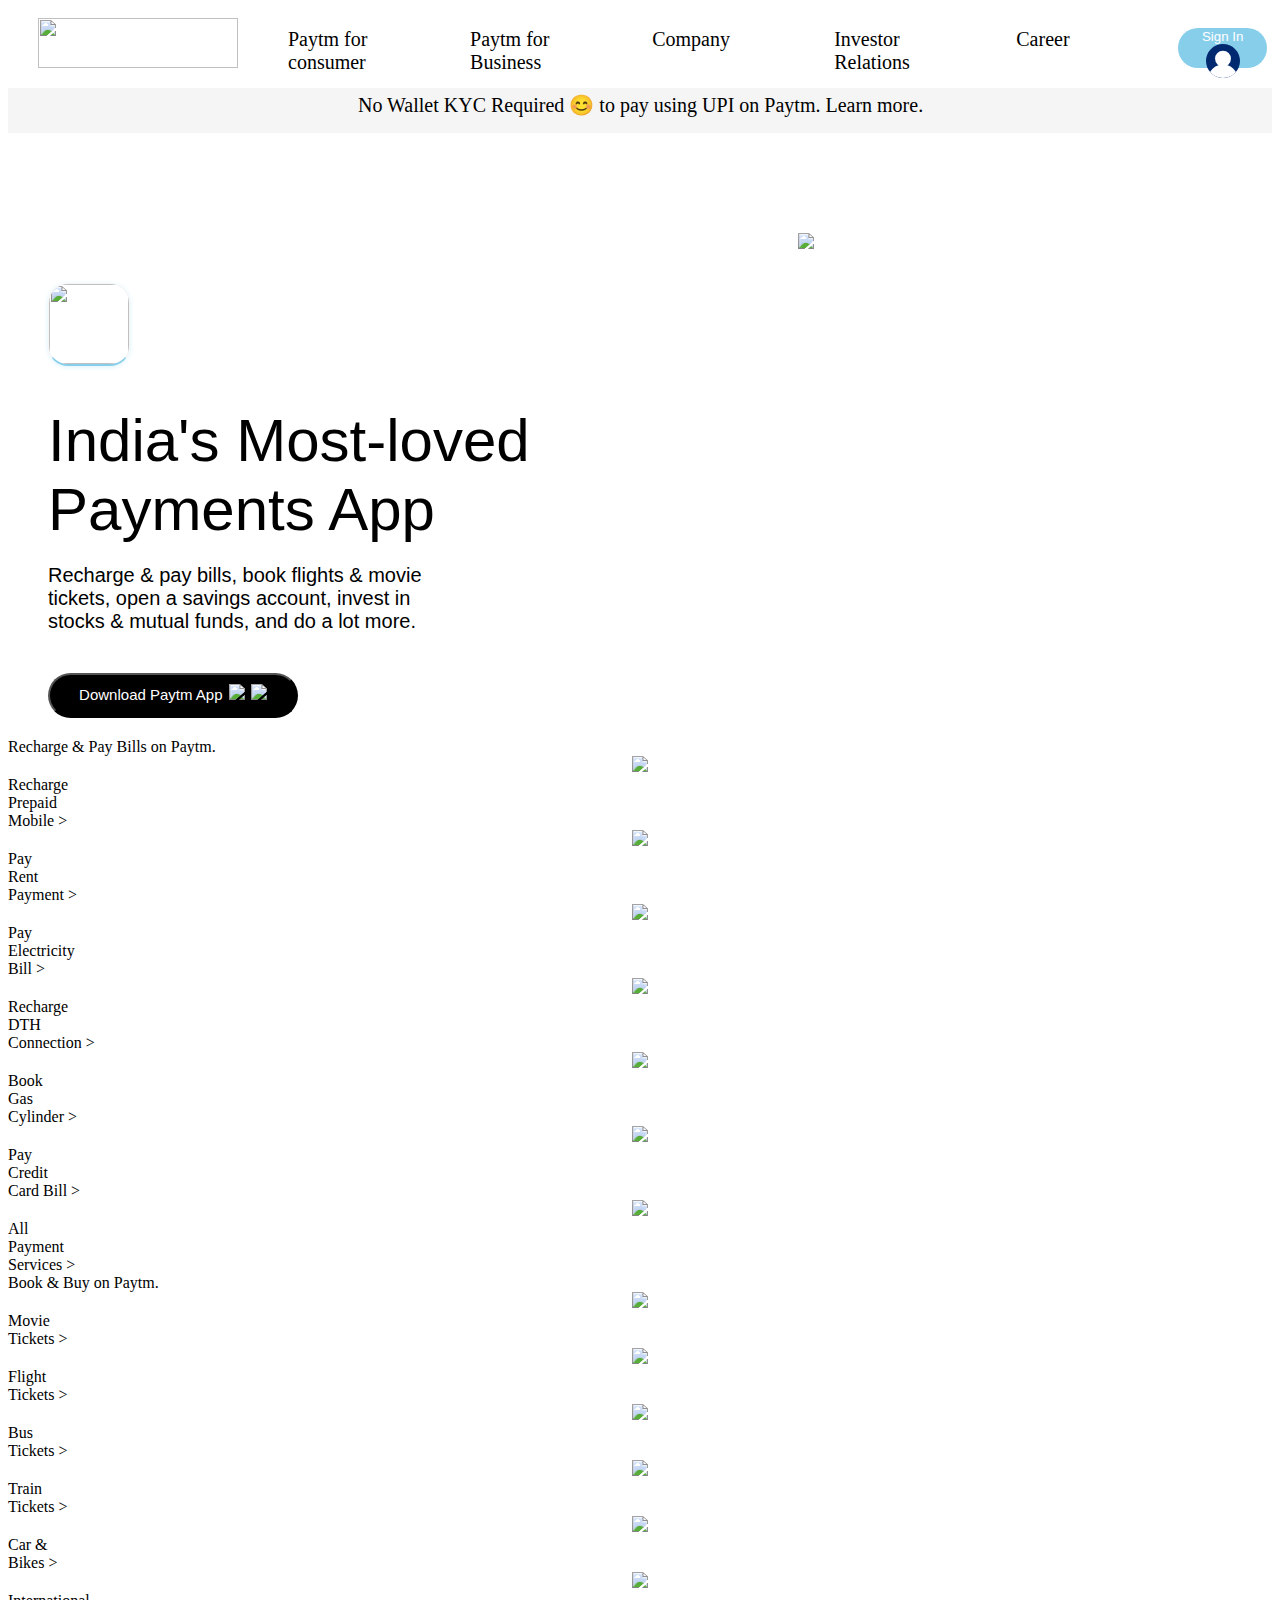
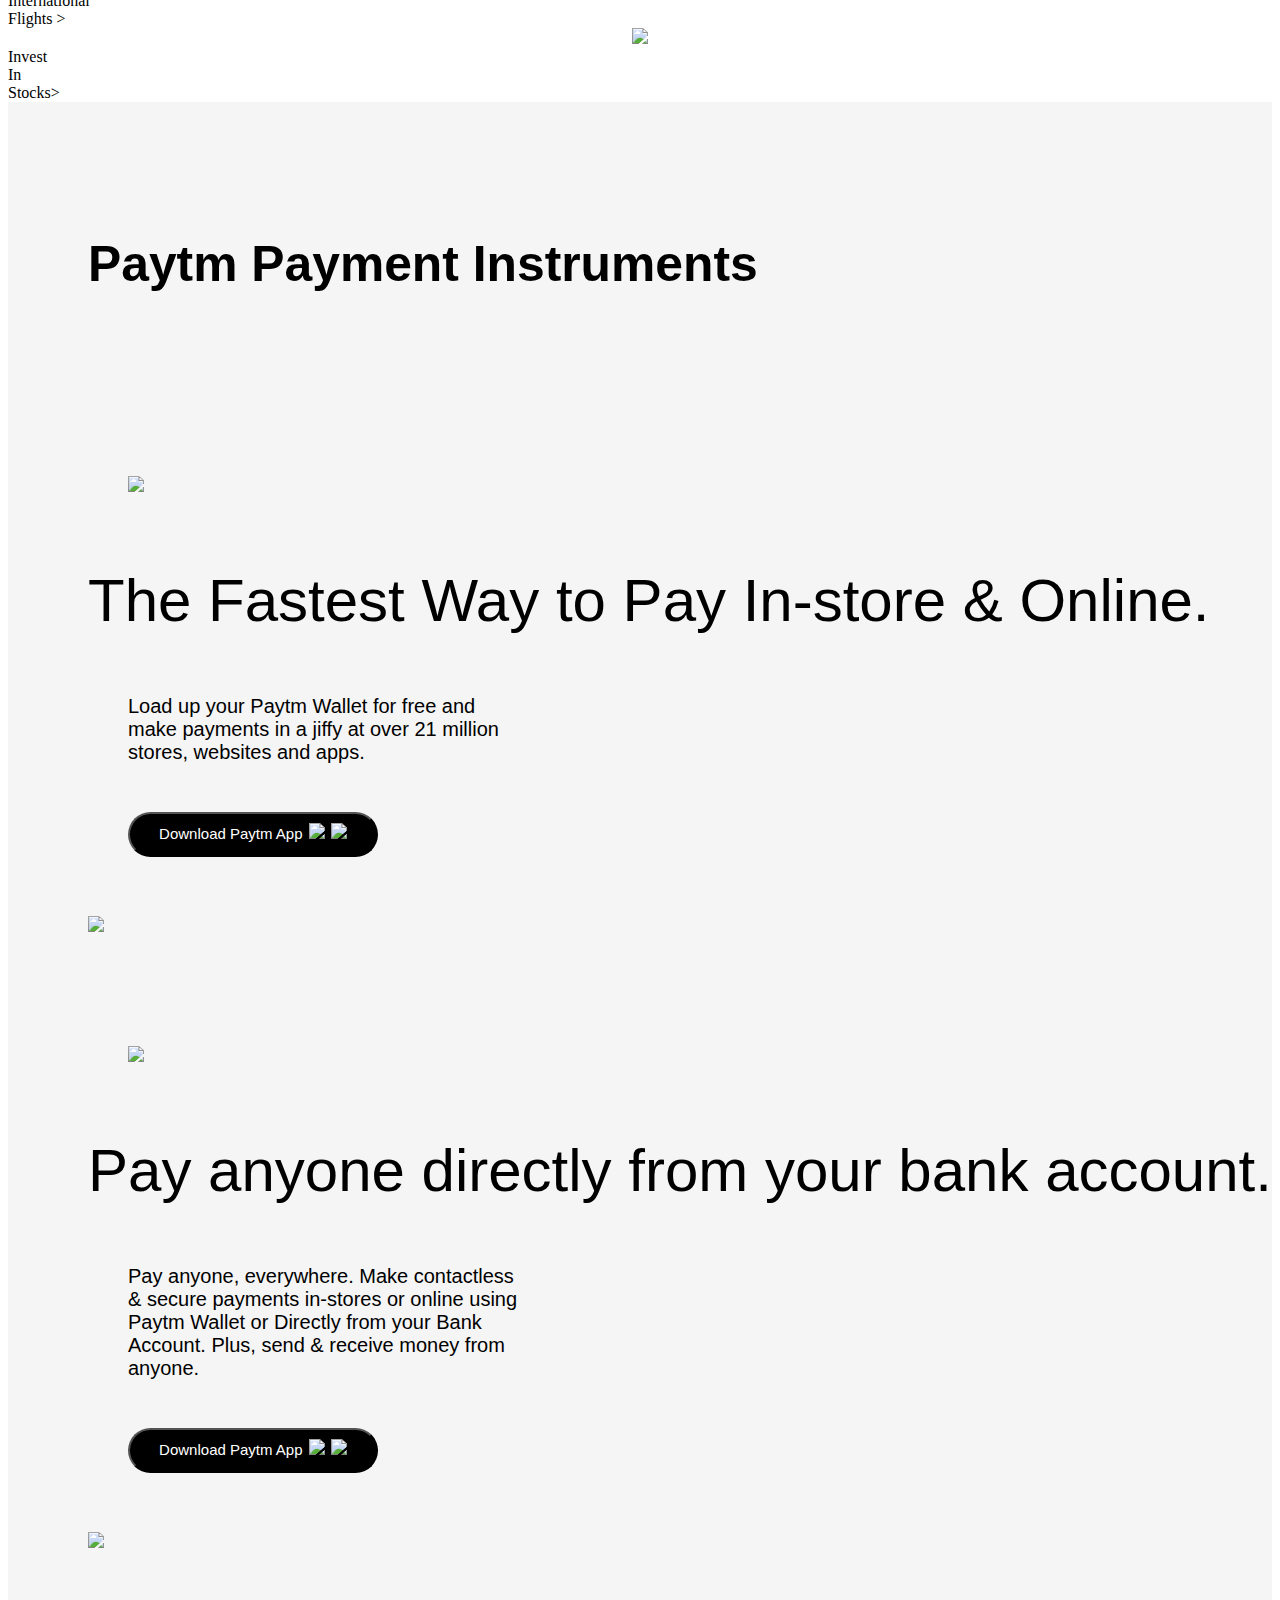
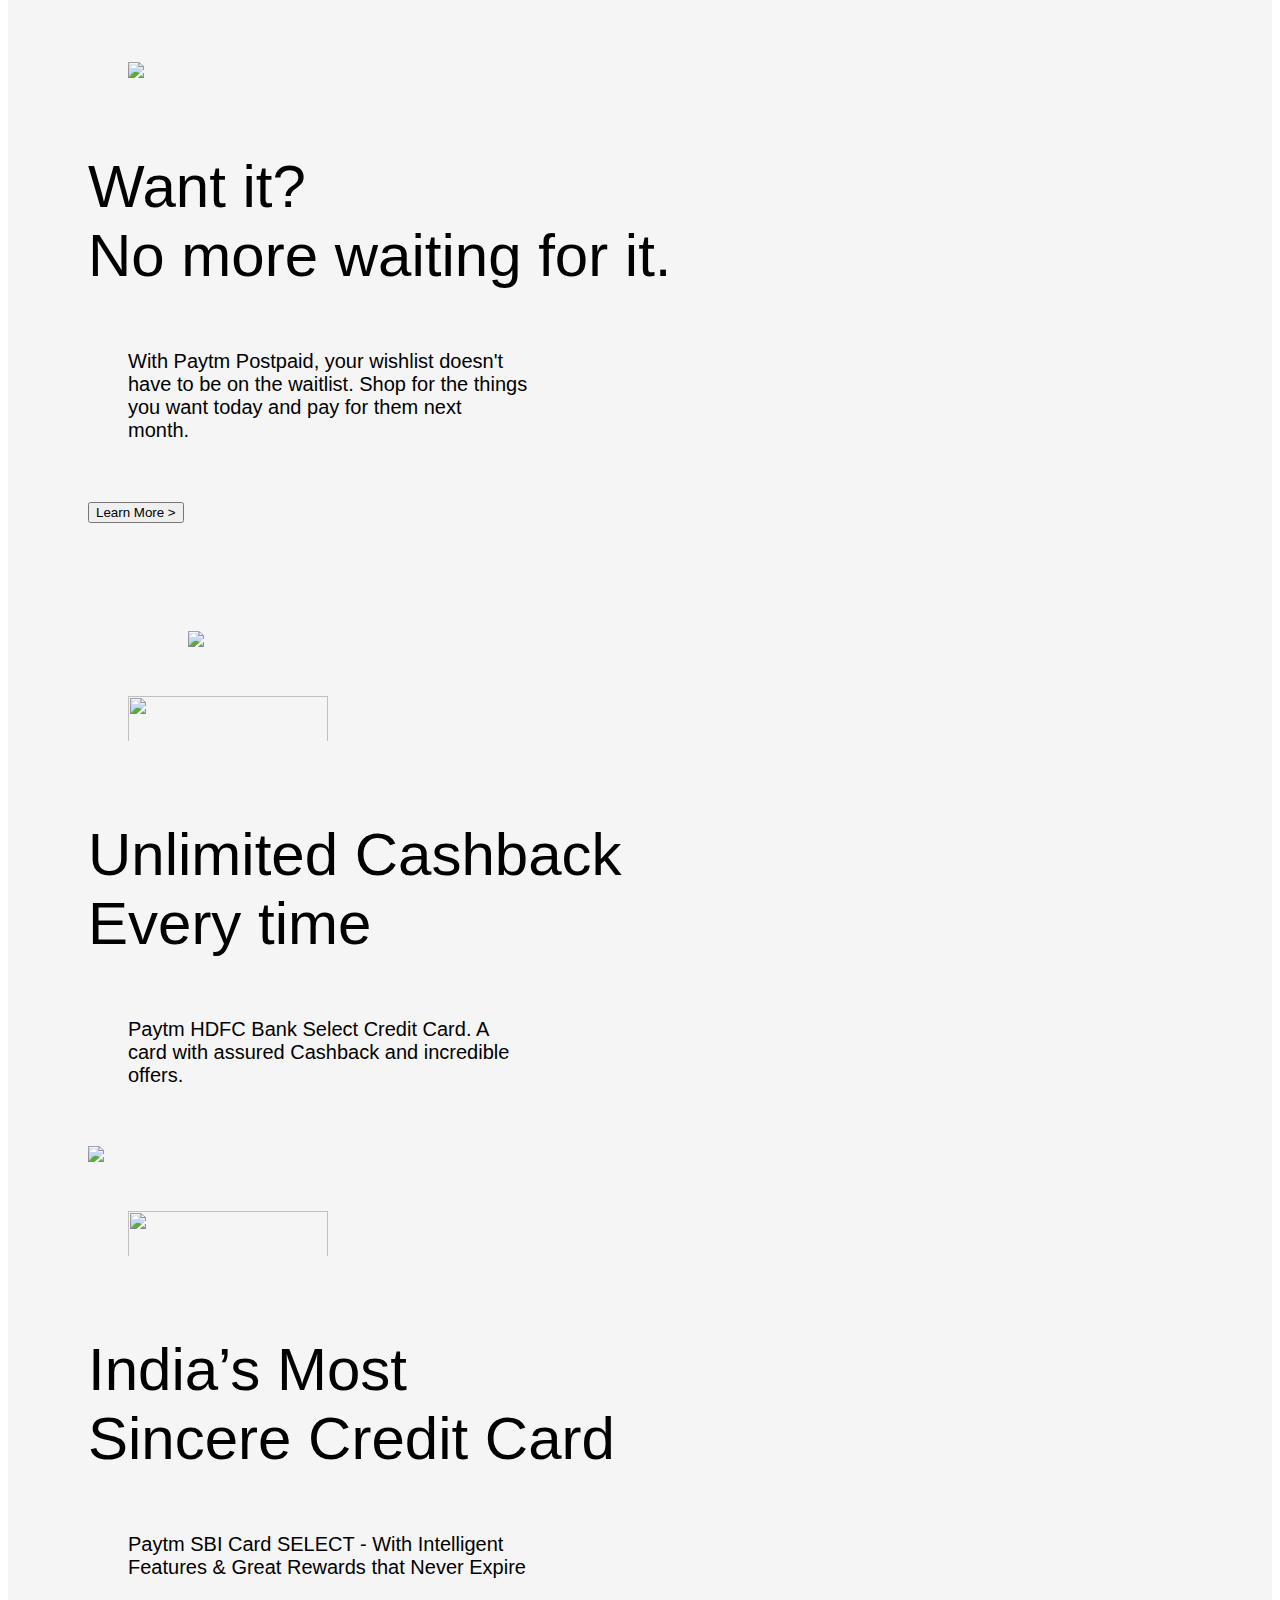
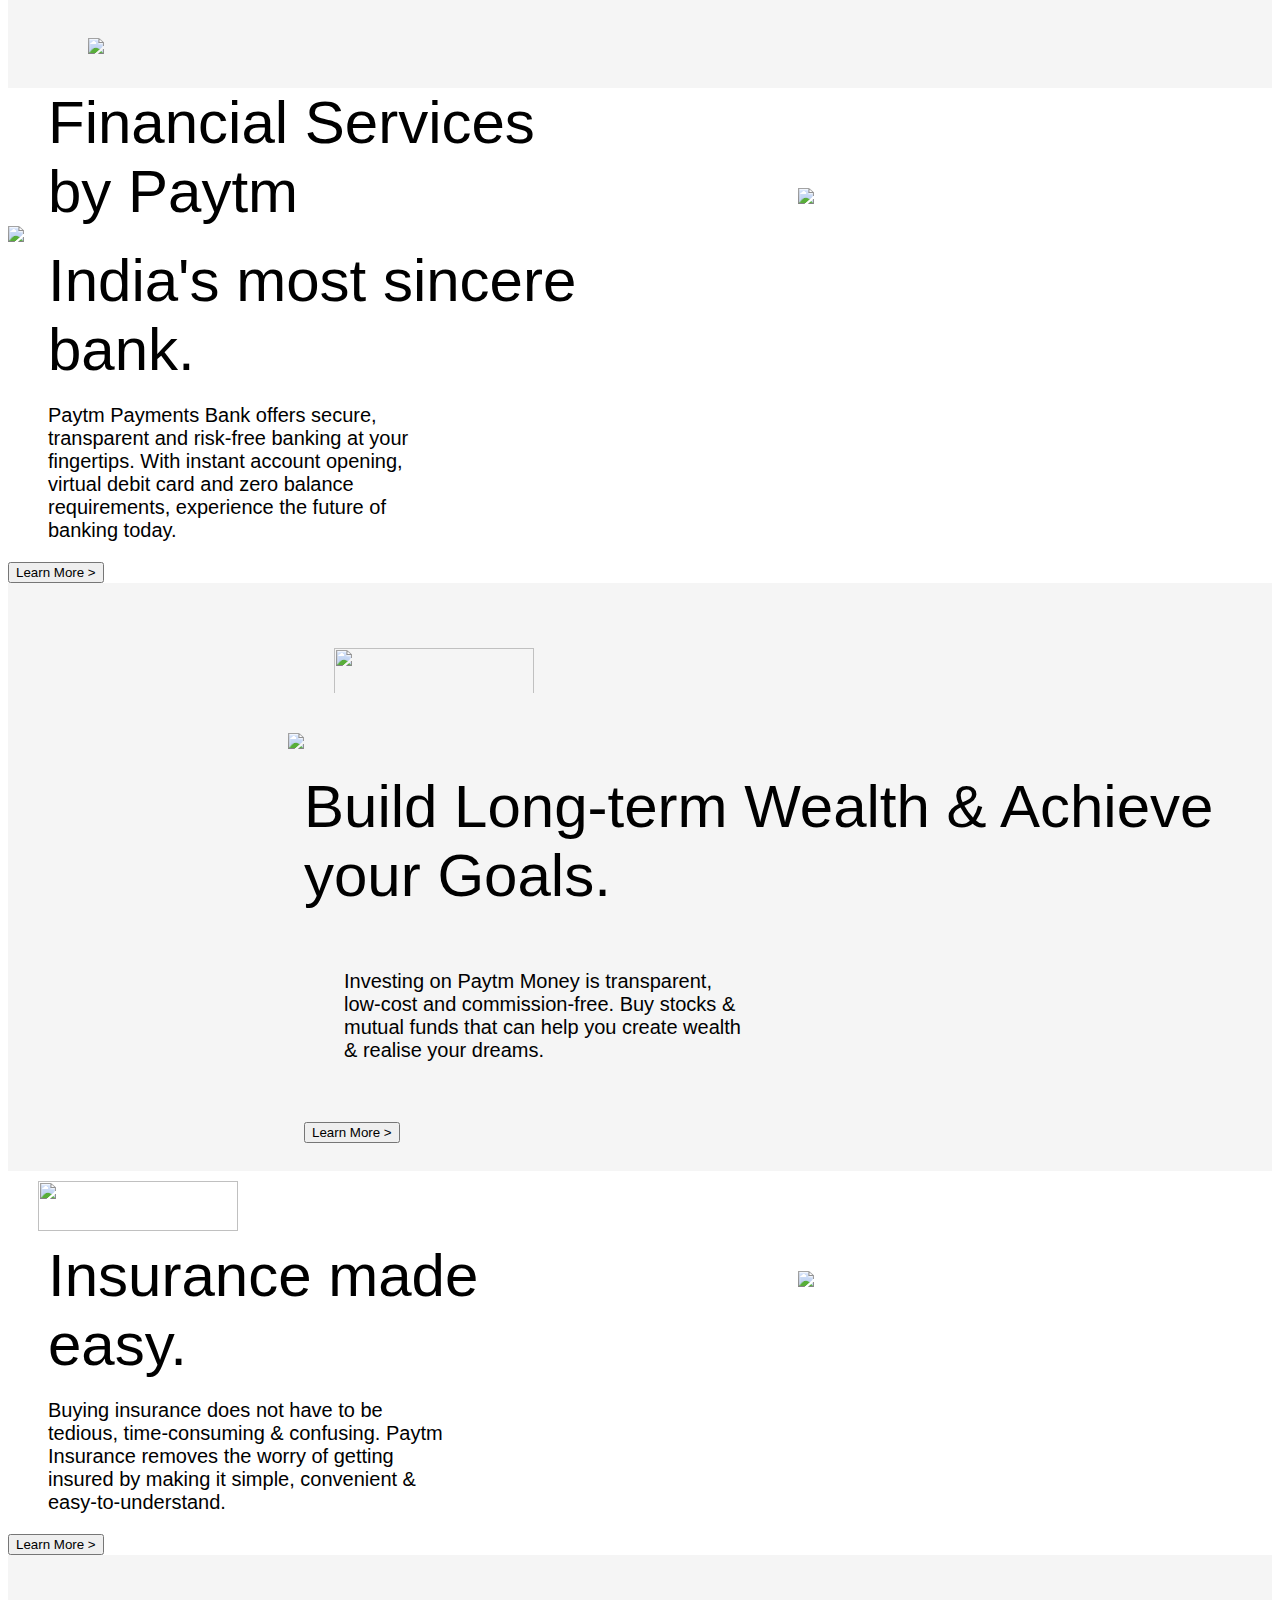
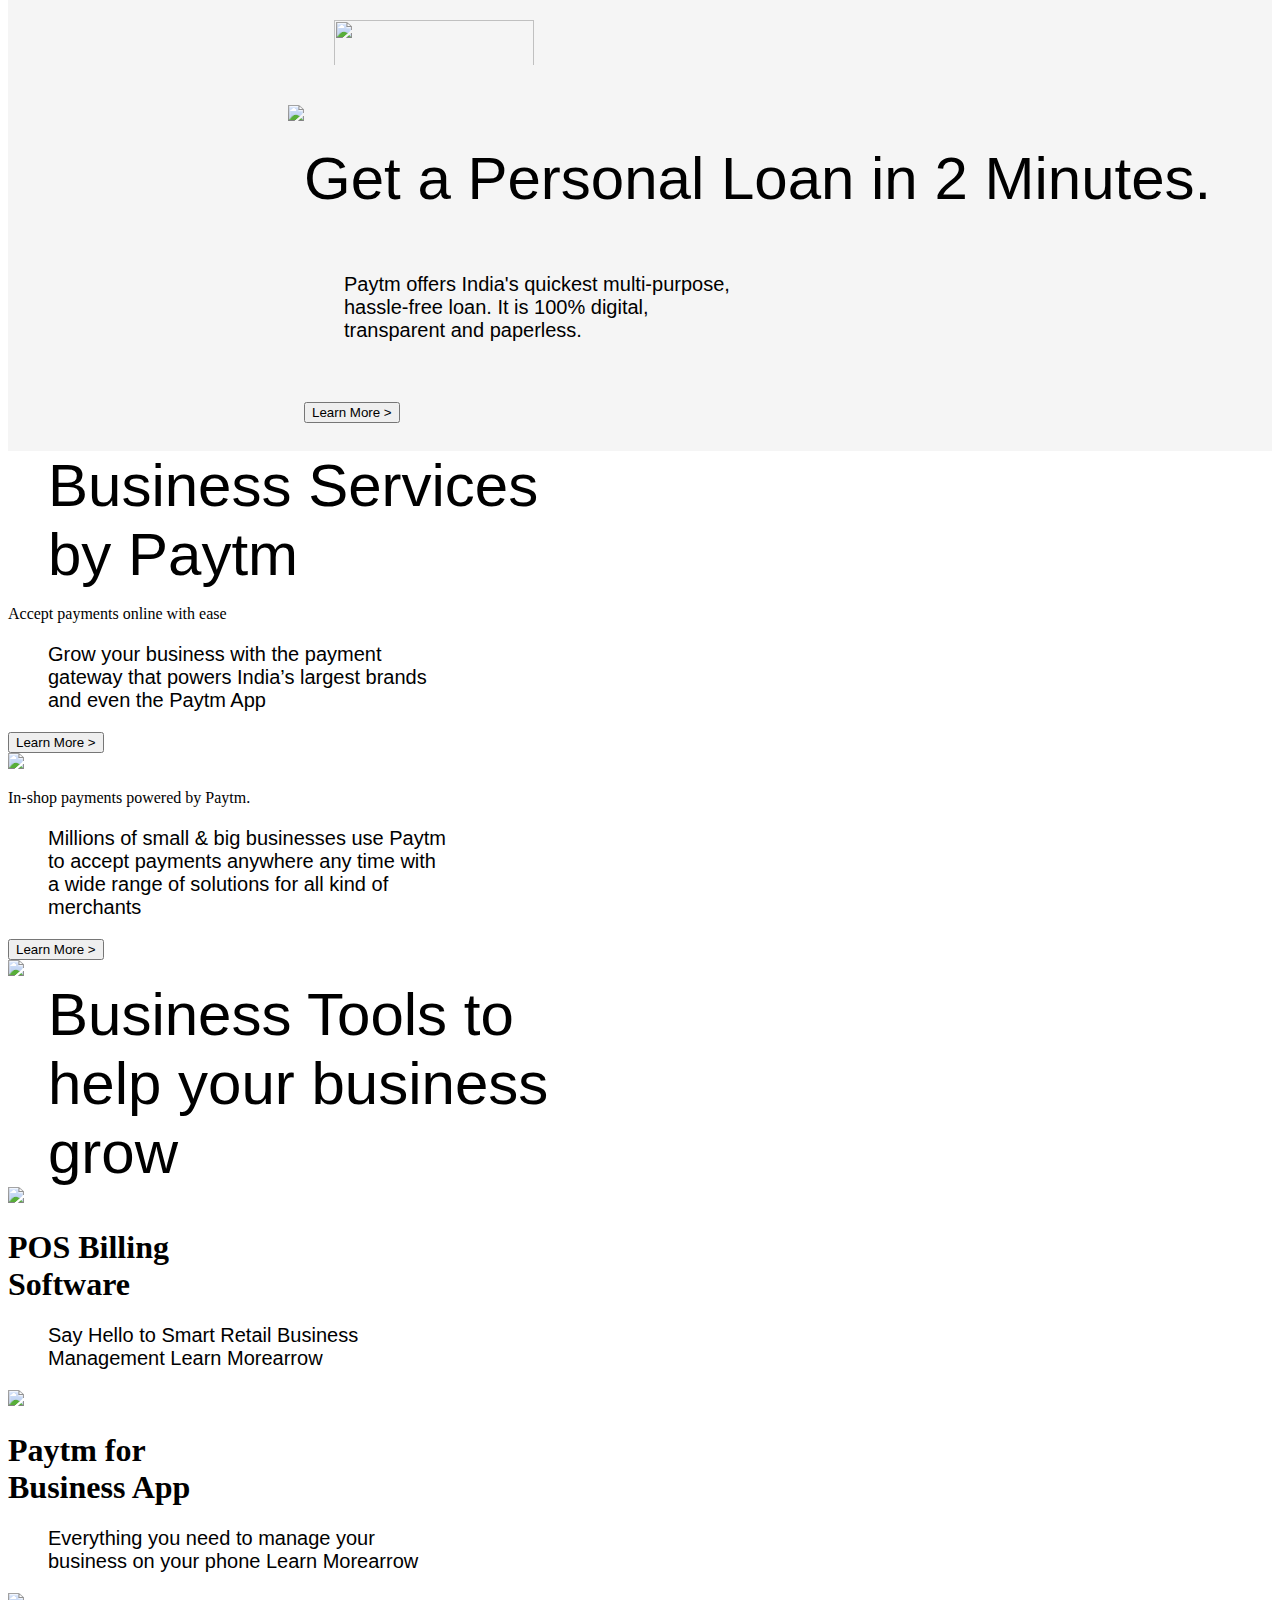
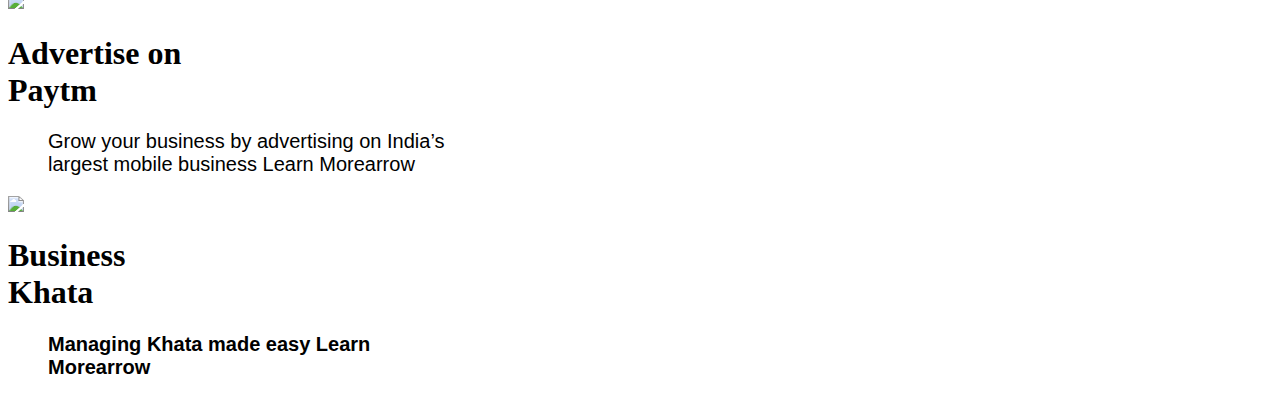
==== index.html @ a049203c "index.html file added" ====
<!DOCTYPE html>
<html lang="en">
<head>
    <title>Task-2</title>
    <link rel="stylesheet" href="common.css"/>
    <style>
        .full-page{
            height: 100%;
            width: 100%;
            background-color: white;
        }
        .container{
            background-color: white;
            display: flex;
            align-content: flex-start;
            justify-content: space-evenly;
        }

        .paytm-img{
            height: 50px;
            width: 200px;
            margin: 10px;
            padding-left: 20px;
            padding-right: 20px;
           
        }

        .item{
            height: 50px;
            width: 200px;
            background-color: white;
            margin: 10px;
            font-size: 20px;
            color: black;
            font:bold;
            padding: 10px;
            padding-bottom: 0px;
          
            
        }

        .item:hover{
            background-color: whitesmoke;
            height: 30px;
            width: 200px;
        }

        .box{
            background-color: whitesmoke;
            height: 40px;
            font:bolder;
            font-size: 20px;
            padding-top: 5px;
            padding-left: 350px;
        }

        .homepage{
            display: flex;
        }

        .logo-img{
            height: 80px;
            width: 80px;
            margin-top: 150px;
            border: 1px solid whitesmoke;
            border-bottom: 2px solid skyblue;
            box-shadow: 0px 1px 5px  rgb(219, 242, 250);
            margin-left: 40px;
            border-radius: 20px;
            margin-bottom: 40px;
        }

        .sign-in{ 
            border: 0px solid;
             justify-content: center;
            justify-items: center;
             border-radius: 25px;
             font: bold;
             background-color: skyblue;
             color: white;
             height: 40px;
             width: 120px;
             margin-right: 5px;
             margin-top: 20px;
             
            }

            .sign-in:hover{
                background-color: darkblue;
            }


        .heading{
            font-size: 60px;
            font-family: 'Franklin Gothic Medium', 'Arial Narrow', Arial, sans-serif;
            font: bolder;
            margin:0;
            padding-left: 40px;
            width: 550px;
            
        }

        .description{
            font-family: 'Arial Narrow Bold', sans-serif;
            font-size: 20px;
            padding-left: 40px;
            width: 400px;
        }


        .btn{
            background-color: black;
            border-radius: 30px;
            height: 45px;
            width: 250px;
            color: white;
            font-size: 15px;
            margin: 20px;
            margin-left: 40px;
            font: bold;
            padding-bottom: 10px;
        }

        .btn-img{
           margin-left: 2px;
           height: 20px;
           margin-top: 5px;
        }

        .btn:hover{
            background-color: white;
            color: black;
        }

        .hp-img{
            height: 520px;
            margin-top: 100px;
            margin-left: 200px;
        }

        
        
        

        .pay-instruction{
            background-color: whitesmoke;
            color: black;
            font-size: 60px;
            font-family: 'Franklin Gothic Medium', 'Arial Narrow', Arial, sans-serif;
            font: bolder;
            padding-top: 50px;
            padding-left: 80px;
            padding-bottom: 20px;
            margin-top: none;
        }

       
        .pay-inst-sub-description{
            background-color: white;
            color: black;
            font-size: 18px;
            font-family: Arial, Helvetica, sans-serif;
            margin-left: 40px;
        }

         .cont-box{
            background-color: white;
            border-radius: 20px;
            margin-top: 20px;
            margin-left: 200px;
            margin-right: 200px;
            display: flex;
        }

        .money-tras-img{
            height: 500px;
            margin-top: 100px;
            margin-left: 100px;
        }

        .pay-inst-description{
            font-size: ;
        }

        .hdfc-img{
            height: 50px;
            width: 200px;
            margin: 10px;
            padding-left: 30px;
            padding-right: 20px;
            margin-top: 30px;
        }

       .money-container{
        display: flex;
       }

       .paytmw-logo{
        height: 80px;
        margin-left: 40px;
        margin-top: 100px;
       }

       
    </style>
</head>
<body>
    <div class="full-page">
        <div class="container">
            <div><img src="./images/paytm_logo.png"/ class="paytm-img"/></div>
            <div class="item">Paytm for consumer</div>
            <div class="item">Paytm for Business</div>
            <div class="item">Company</div>
            <div class="item">Investor Relations</div>
            <div class="item">Career</div> 
           
            <button
                class="sign-in">
                Sign In
                <!-- user avatar  -->
                <svg width="34" height="34" viewBox="0 0 34 34" fill="none" xmlns="http://www.w3.org/2000/svg">
                <circle cx="17" cy="17" r="17" fill="#002970" class="group-hover:fill-[#00BAF2] "/>
                <circle cx="17" cy="14.7331" r="7.93333" fill="white" />
                <path fill-rule="evenodd" clip-rule="evenodd"
                d="M4.07898 28.048C6.58399 23.4894 11.4312 20.3999 16.9999 20.3999C22.5687 20.3999 27.4159 23.4894 29.9209 28.048C26.8029 31.691 22.1711 33.9999 16.9999 33.9999C11.8288 33.9999 7.19693 31.691 4.07898 28.048Z"
                fill="white" />
                </svg>
            </button>
           
        </div>

        <div class="box">
            No Wallet KYC Required 😊 to pay using UPI on Paytm. Learn more.
        </div>

        <div class="homepage">
            <div>
                <img src="./images/logo.png" class="logo-img"/>
                <p class="heading" >India's Most-loved <br> Payments App</p> 
                <p class="description">Recharge & pay bills, book flights & movie tickets,
                open a savings account, invest in stocks & mutual funds, and do a lot more.</p>

                <button class="btn">
                    Download Paytm App 
                    <img src="./images/apple-logo.png" class="btn-img"/>
                    <img src="./images/playstore.png" class="btn-img"/>
                </button>
            </div>
            
            <div>
                <img src="./images/homepage-img.png" class="hp-img"/>
            </div>
        </div>

        <div class="pay">
            <div class="card-heading">
                Recharge & Pay Bills on Paytm.
            </div>
    
    
        <div class="card-container">
                <div class="card bg-color">
                    <div align="center">
                        <img src="./images/recharge(1).png" class="img6" />
                    </div>
                    <div class=" hvr">
                        Recharge<br>
                        Prepaid<br>
                        Mobile > <br>
                    </div>
                </div>
    
    
    
                <div class="card bg-color">
                    <div align="center">
                        <img src="./images/recharge(2).png" class="img6" />
    
                    </div>
                    <div class=" hvr">
                        Pay<br>
                        Rent<br>
                        Payment > <br>
                    </div>
                </div>

                <div class="card bg-color">
                    <div align="center">
                        <img src="./images/recharge(3).png" class="img6" />
                    </div>
                    <div class=" hvr">
                        Pay<br>
                        Electricity<br>
                        Bill ><br>
                    </div>
                </div>
    
    
                <div class="card bg-color">
                    <div align="center">
                        <img src="./images/recharge(4).png" class="img6" />
                    </div>
                    <div class=" hvr">
                        Recharge<br>
                        DTH<br>
                        Connection ><br>
                    </div>
                </div>
    
                <div class="card bg-color">
                    <div align="center">
                        <img src="./images/recharge(5).png" class="img6" />
                </div>
                    <div class="hvr">
                        Book<br>
                        Gas<br>
                        Cylinder ><br>
                    </div>
                </div>
    
                <div class="card bg-color">
                    <div align="center">
                        <img src="./images/recharge(6).png" class="img6" />
    
                    </div>
                    <div class="hvr">
                        Pay<br>
                        Credit<br>
                        Card Bill ><br>
                    </div>
                </div>
    
                <div class="card bg-color">
                    <div align="center">
                        <img src="./images/recharge(7).png" class="img6" />
                    </div>
                    <div class="hvr">
                        All<br>
                        Payment<br>
                        Services ><br>
                    </div>
                </div>
            </div>
        </div>
        </div>
        </div>
        
        <div class="buy">
            <div class="card-heading">
                Book & Buy on Paytm.
            </div>
    
    
        <div class="card-container">
                <div class="card bg-clr">
                    <div align="center">
                        <img src="./images/movie.png" class="img6" />
                    </div>
                    <div class=" hvr">
                        Movie<br/>
                        Tickets ><br/>
                    </div>
                </div>
    
    
    
                <div class="card bg-clr">
                    <div align="center">
                        <img src="./images/flight.png" class="img6" />
    
                    </div>
                    <div class=" hvr">
                        Flight <br/>
                        Tickets ><br/>
                    </div>
                </div>

                <div class="card bg-clr">
                    <div align="center">
                        <img src="./images/Bus.png" class="img6" />
                    </div>
                    <div class=" hvr">
                        Bus<br/>
                        Tickets ><br/>
                    </div>
                </div>
    
    
                <div class="card bg-clr">
                    <div align="center">
                        <img src="./images/train.png" class="img6" />
                    </div>
                    <div class=" hvr">
                        Train <br />
                        Tickets ><br />
                    </div>
                </div>
    
                <div class="card bg-clr">
                    <div align="center">
                        <img src="./images/car.png" class="img6" />
                </div>
                    <div class="hvr">
                        Car & <br />
                        Bikes ><br />
                    </div>
                </div>
    
                <div class="card bg-clr">
                    <div align="center">
                        <img src="./images/I-flight.png" class="img6" />
    
                    </div>
                    <div class="hvr">
                        International  <br />
                       Flights ><br/>
                    </div>
                </div>
    
                <div class="card bg-clr">
                    <div align="center">
                        <img src="./images/invest.png" class="img6" />
                    </div>
                    <div class="hvr">
                        Invest<br />
                        In <br />
                        Stocks><br />
                    </div>
                </div>
            </div>
        </div>
        </div>
        </div>
    

        <div class="pay-instruction">
            <h5>Paytm Payment Instruments</h5>

            <div class="page-container">
                <div class="pagebox-container">
                    <div class="pay-inst-box">
                        <img src="./images/paytm-wallet.png" class="paytmw-logo" />
                        
                        <p class="cont-heading">The Fastest Way to Pay In-store & Online.</p>
                        <p class="description">Load up your Paytm Wallet for free and make payments in a jiffy at over 21 million stores, websites and apps.</p>
                        <div>
                            <button class="btn">
                                Download Paytm App 
                                <img src="./images/apple-logo.png" class="btn-img"/>
                                <img src="./images/playstore.png" class="btn-img"/>
                            </button>
                        </div>
                    </div>
        
                    <div class="pay-inst-box">
                        <div class="row"><img src="./images/secondpage-img.png" class="pay-inst-img"/></div>
                    </div>
                    
                </div>

                <div class="pagebox-container">
                    <div class="pay-inst-box">
                        <img src="./images/upi-money-trasfer.png" class="paytmw-logo"/>
                        <p class="cont-heading">Pay anyone directly from your bank account.</h6>
                        <p class="description">Pay anyone, everywhere. Make contactless & secure payments in-stores or online using Paytm Wallet or Directly from your Bank Account. Plus, send & receive money from anyone.</p>
                        <div>
                            <button class="btn">
                                Download Paytm App 
                                <img src="./images/apple-logo.png" class="btn-img"/>
                                <img src="./images/playstore.png" class="btn-img"/>
                            </button>
                        </div>
                    </div>
        
                    <div class="pay-inst-box">
                        <div class="row"><img src="./images/third-img.png" class="pay-inst-img"/></div>
                    </div>
                </div>

                <div class="pagebox-container">
                    <div class="pay-inst-box">
                        <img src="./images/paytm-postpaid.png" class="paytmw-logo"/>
                        <p class="cont-heading">
                            Want it?<br>
                            No more waiting for it. 
                        </p>
                        <p class="description">With Paytm Postpaid, your wishlist doesn't have to be on the waitlist. Shop for the things you want today and pay for them next month.</p>
                        <button class="common-btn"> Learn More > </button>
                    </div>
                        
                    <div class="pay-inst-box">
                        <div class="row">
                            <img src="./images/fourth-img.png" class="money-tras-img"/>
                        </div>
                    </div>
                </div>
            </div> 

                <div class="boxpage-contaier">
                    <div class="pay-box">
                        <div class="pay-inst-description">
                            <img src="./images/paytm-hdfc.png"/ class="hdfc-img">
                            <p class="cont-heading">
                                Unlimited Cashback<br>
                                Every time
                            </p>
                            <p class="description">Paytm HDFC Bank Select Credit Card. A card with assured Cashback and incredible offers.</p>
                            <img src="./images/card(1).png" class="card-img"/>
                        </div>
                    </div>

                    <div class="pay-box">
                        <div class="pay-inst-description">
                            <img src="./images/paytm-sbi.png"/ class="hdfc-img">
                            <p class="cont-heading">India’s Most <br>
                                Sincere Credit Card</p>
                            <p class="description">Paytm SBI Card SELECT - With Intelligent Features & Great Rewards that Never Expire</p>
                            <img src="./images/card(2).png" class="card-img"/>
                        </div>
                    </div>
                </div>
        </div>

        <div class="homepage">
            <div>
                <p class="heading">Financial Services by Paytm</p>
                <img src="./images/payment-bank.webp" class="paybank-img"/>
                <p class="heading">India's most sincere bank.</p> 
                <p class="description">Paytm Payments Bank offers secure, transparent and risk-free banking at your fingertips. With instant account opening, virtual debit card and zero balance requirements, experience the future of banking today.</p>
                <button class="common-btn"> Learn More > </button>
            </div>
            
            <div>
                <img src="./images/fifth-img.png" class="hp-img"/>
            </div>
        </div>

        <div class="pay-instruction money-container">
            
            <div>
                <img src="./images/sixth-img.png" class="hp-img"/>
            </div>

            <div>
                <img src="./images/Paytm_Money_Logo.png"  class="paytm-img"/>
                <p class="cont-heading">
                    Build Long-term Wealth & Achieve your Goals.
                </p>
                <p class="description">
                    Investing on Paytm Money is transparent, low-cost and commission-free. Buy stocks & mutual funds that can help you create wealth & realise your dreams. </p>
                <button class="common-btn"> Learn More > </button>
            </div>
           
        </div>

        <div class="homepage">
            <div>
               
                <img src="./images/insurence.png" class="paytm-img"/>
                <p class="heading">Insurance made easy.</p> 
                <p class="description">Buying insurance does not have to be tedious, time-consuming & confusing. Paytm Insurance removes the worry of getting insured by making it simple, convenient & easy-to-understand.</p>
                <button class="common-btn"> Learn More > </button>
            </div>
            
            <div>
                <img src="./images/insurence1.png" class="hp-img"/>
            </div>
        </div>

        <div class="pay-instruction money-container">
            
            <div>
                <img src="./images/loan-img.png" class="hp-img"/>
            </div>

            <div>
                <img src="./images/personal loan.png"  class="paytm-img"/>
                <p class="cont-heading">
                    Get a Personal Loan in 2 Minutes.
                </p>
                <p class="description">
                    Paytm offers India's quickest multi-purpose, hassle-free loan. It is 100% digital, transparent and paperless.</p>
                <button class="common-btn"> Learn More > </button>
            </div>
           
        </div>

        <div class="business-container">
            <p class="heading">Business Services by Paytm</p>

            <div class="busipage-container">
                
                    <div class="busi-pagebox-container">
                       
                        <p class="cont-heading">Accept payments online with ease</p>
                        <p class="description">Grow your business with the payment gateway that powers India’s largest brands and even the Paytm App</p>
                        <div>
                            <button class="common-btn"> Learn More > </button> 
                        </div>
                    </div>
        
                    <div class="busi-pagebox-container">
                        <div class="row"><img src="./images/business.png" class="pay-inst-img"/></div>
                    </div>
            </div>

            <div class="busipage-container">
                
                <div class="busi-pagebox-container">
                    
                    <p class="cont-heading">In-shop payments powered by Paytm.</p>
                    <p class="description">Millions of small & big businesses use Paytm to accept payments anywhere any time with a wide range of solutions for all kind of merchants</p>
                    <div>
                        <button class="common-btn"> Learn More > </button> 
                    </div>
                </div>
    
                <div class="busi-pagebox-container">
                    <div class="row"><img src="./images/accept.png" class="pay-inst-img"/></div>
                </div>
            </div>
        </div>

        
        <div class="homepage">
           <p class="heading">Business Tools to help your business grow</p>
        </div>

        <div  class="box-card">
            <div >
                <img src="./images/dash.png" class="box-card-img"/>
                <h1 class="box-heading">POS Billing <br> Software</h1> 
                <p class="description">Say Hello to Smart Retail Business Management Learn Morearrow</p>
            </div>
            
            <div>
                <img src="./images/free.png" class="box-card-img"/>
                <h1 class="box-heading">Paytm for <br> Business App</h1> 
                <p class="description">Everything you need to manage your business on your phone  Learn Morearrow</p>
            </div>

            <div>
                <img src="./images/visa.png" class="box-card-img"/>
                <h1>Advertise on <br>Paytm</h1> 
                <p class="description">Grow your business by advertising on India’s largest mobile business Learn Morearrow</p>
            </div>

            <div>
                <img src="./images/khata.png" class="box-card-img"/>
                <h1>Business <br>Khata<h1> 
                <p class="description">Managing Khata made easy Learn Morearrow</p>
            </div>
        </div>


         
        
    </div>    
</body>
</html>
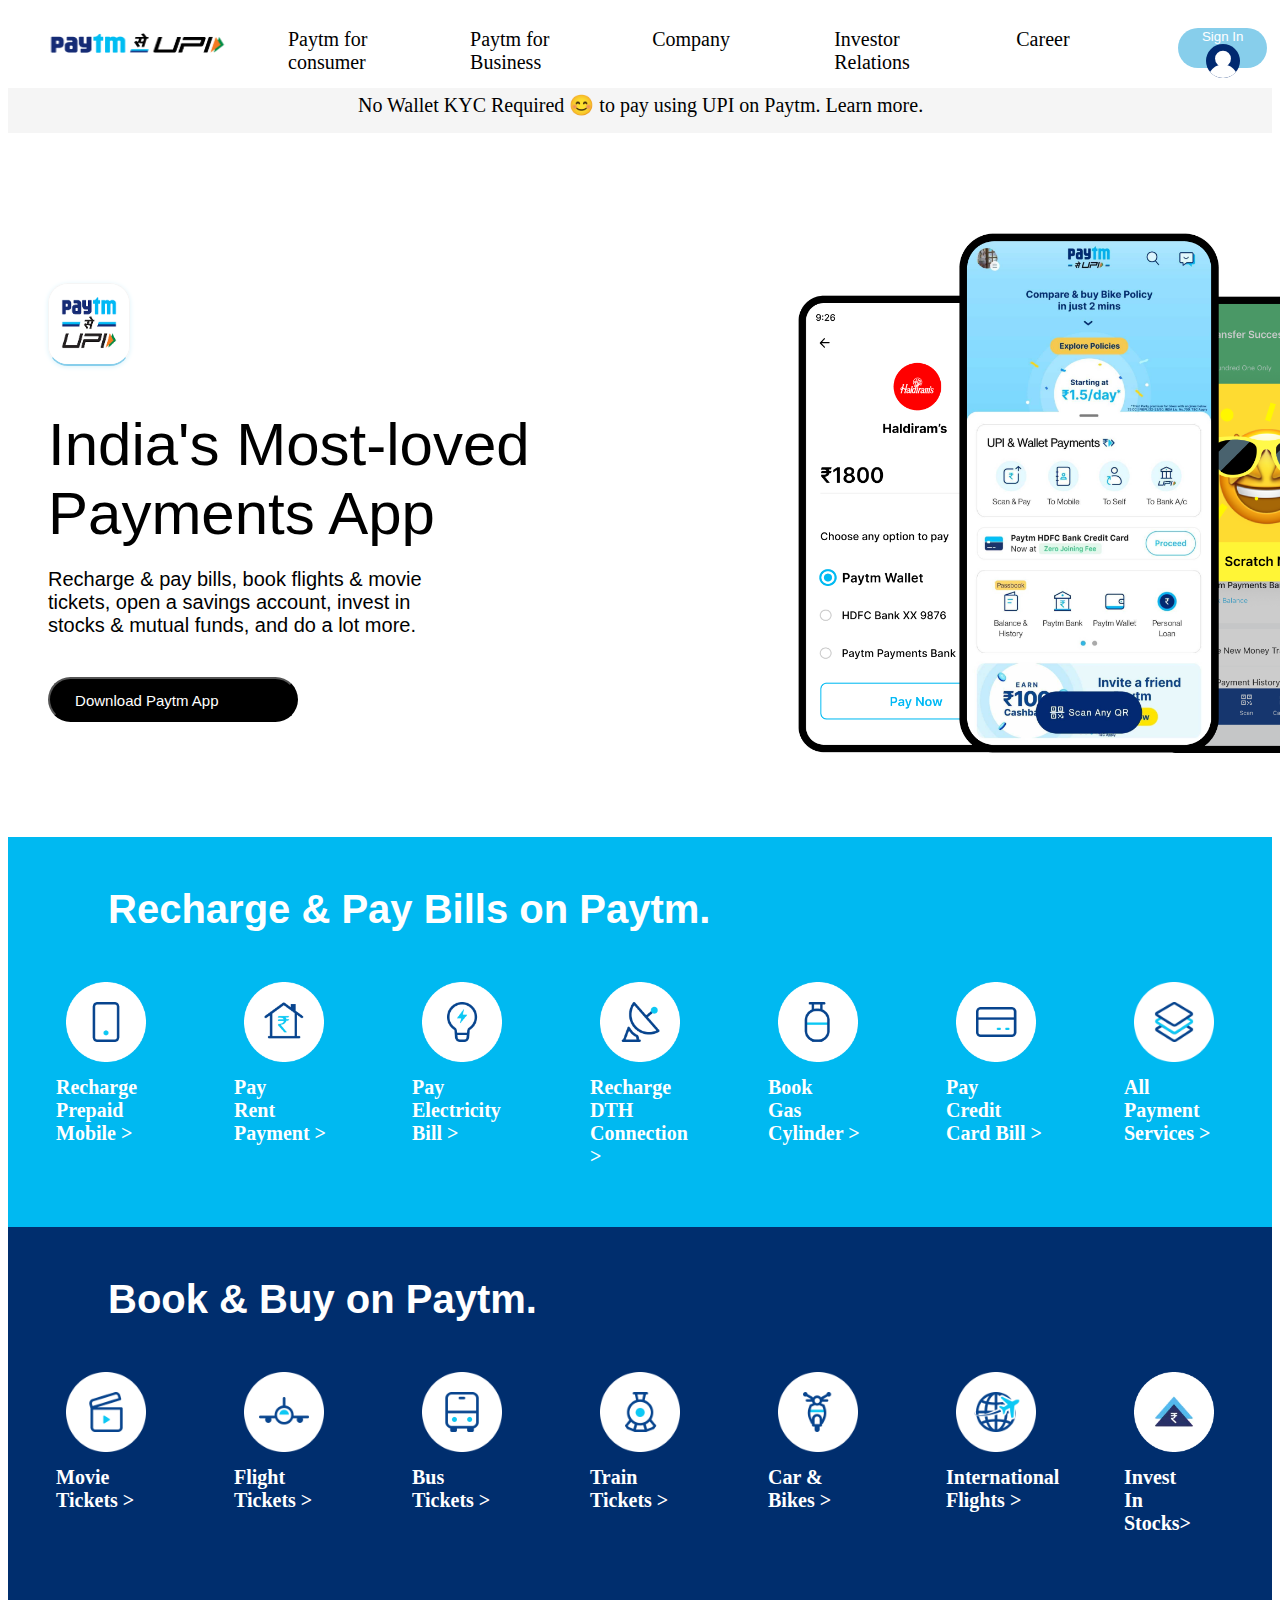
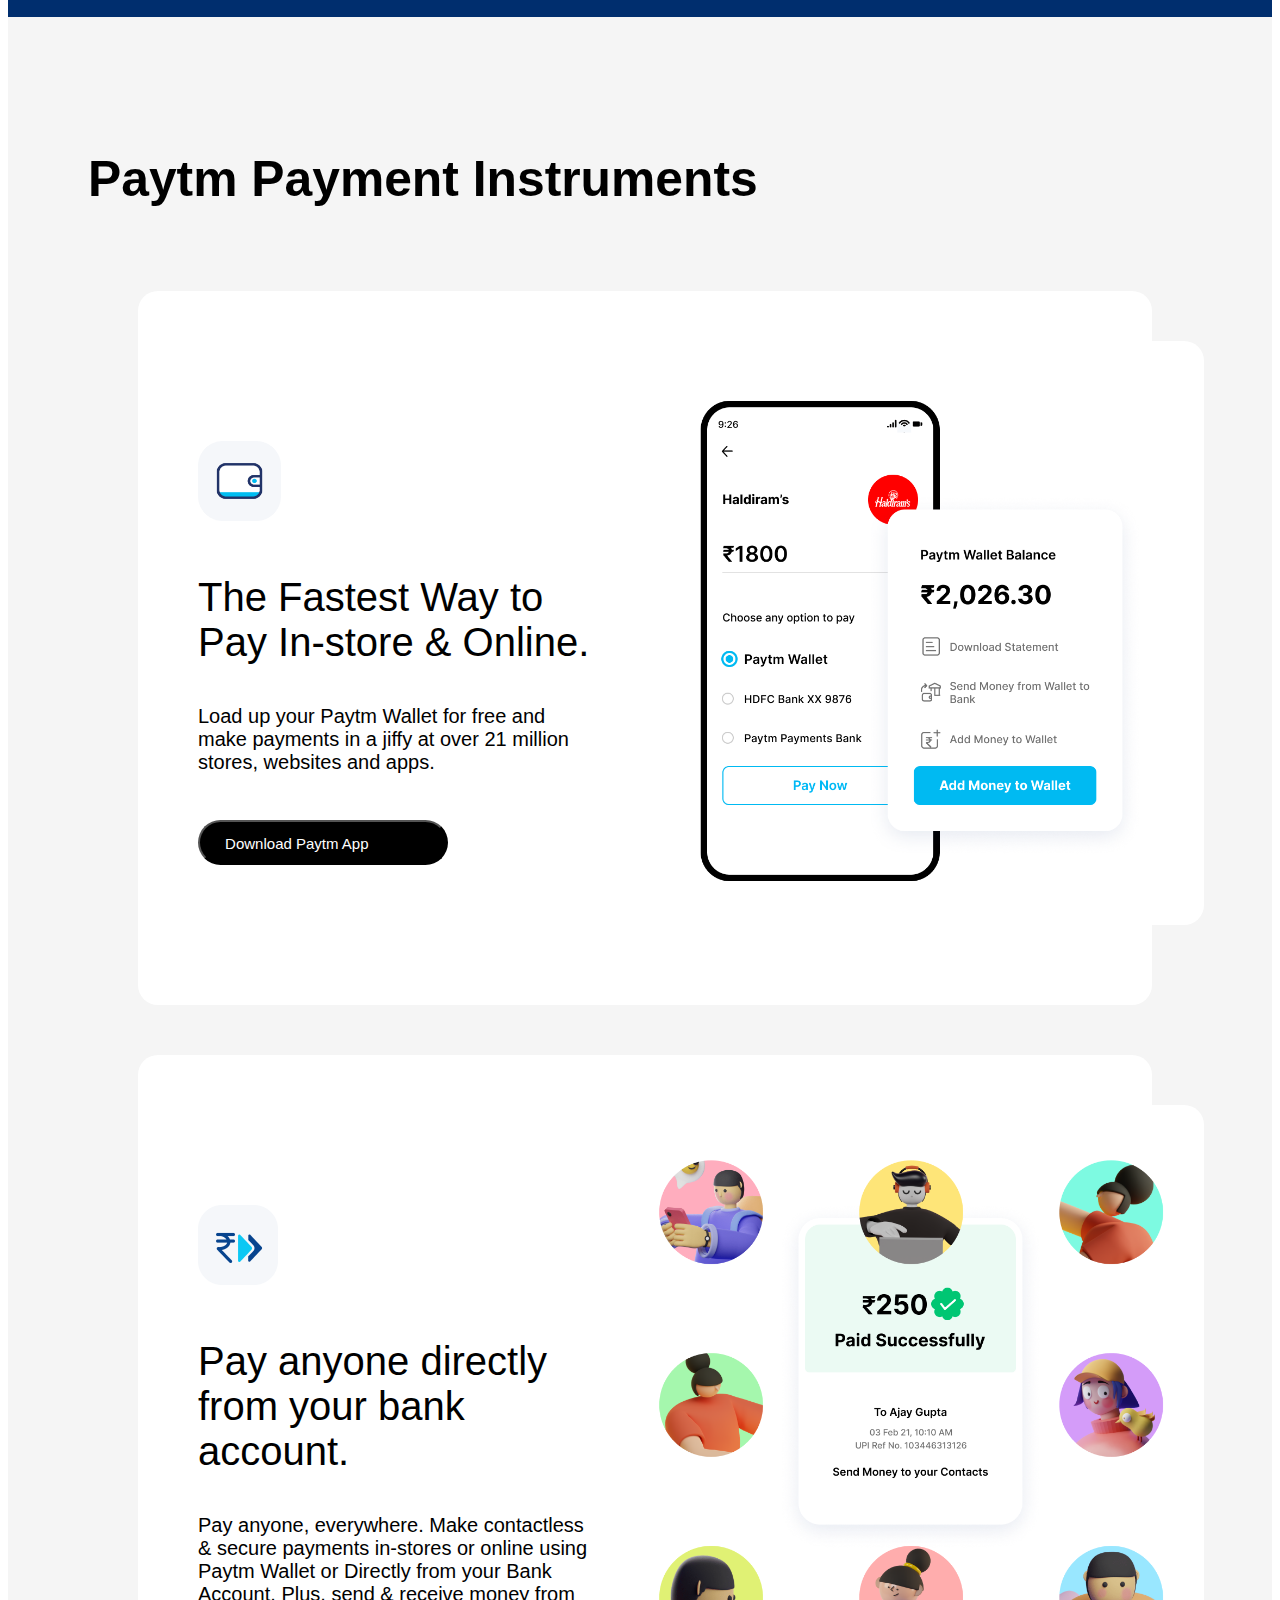
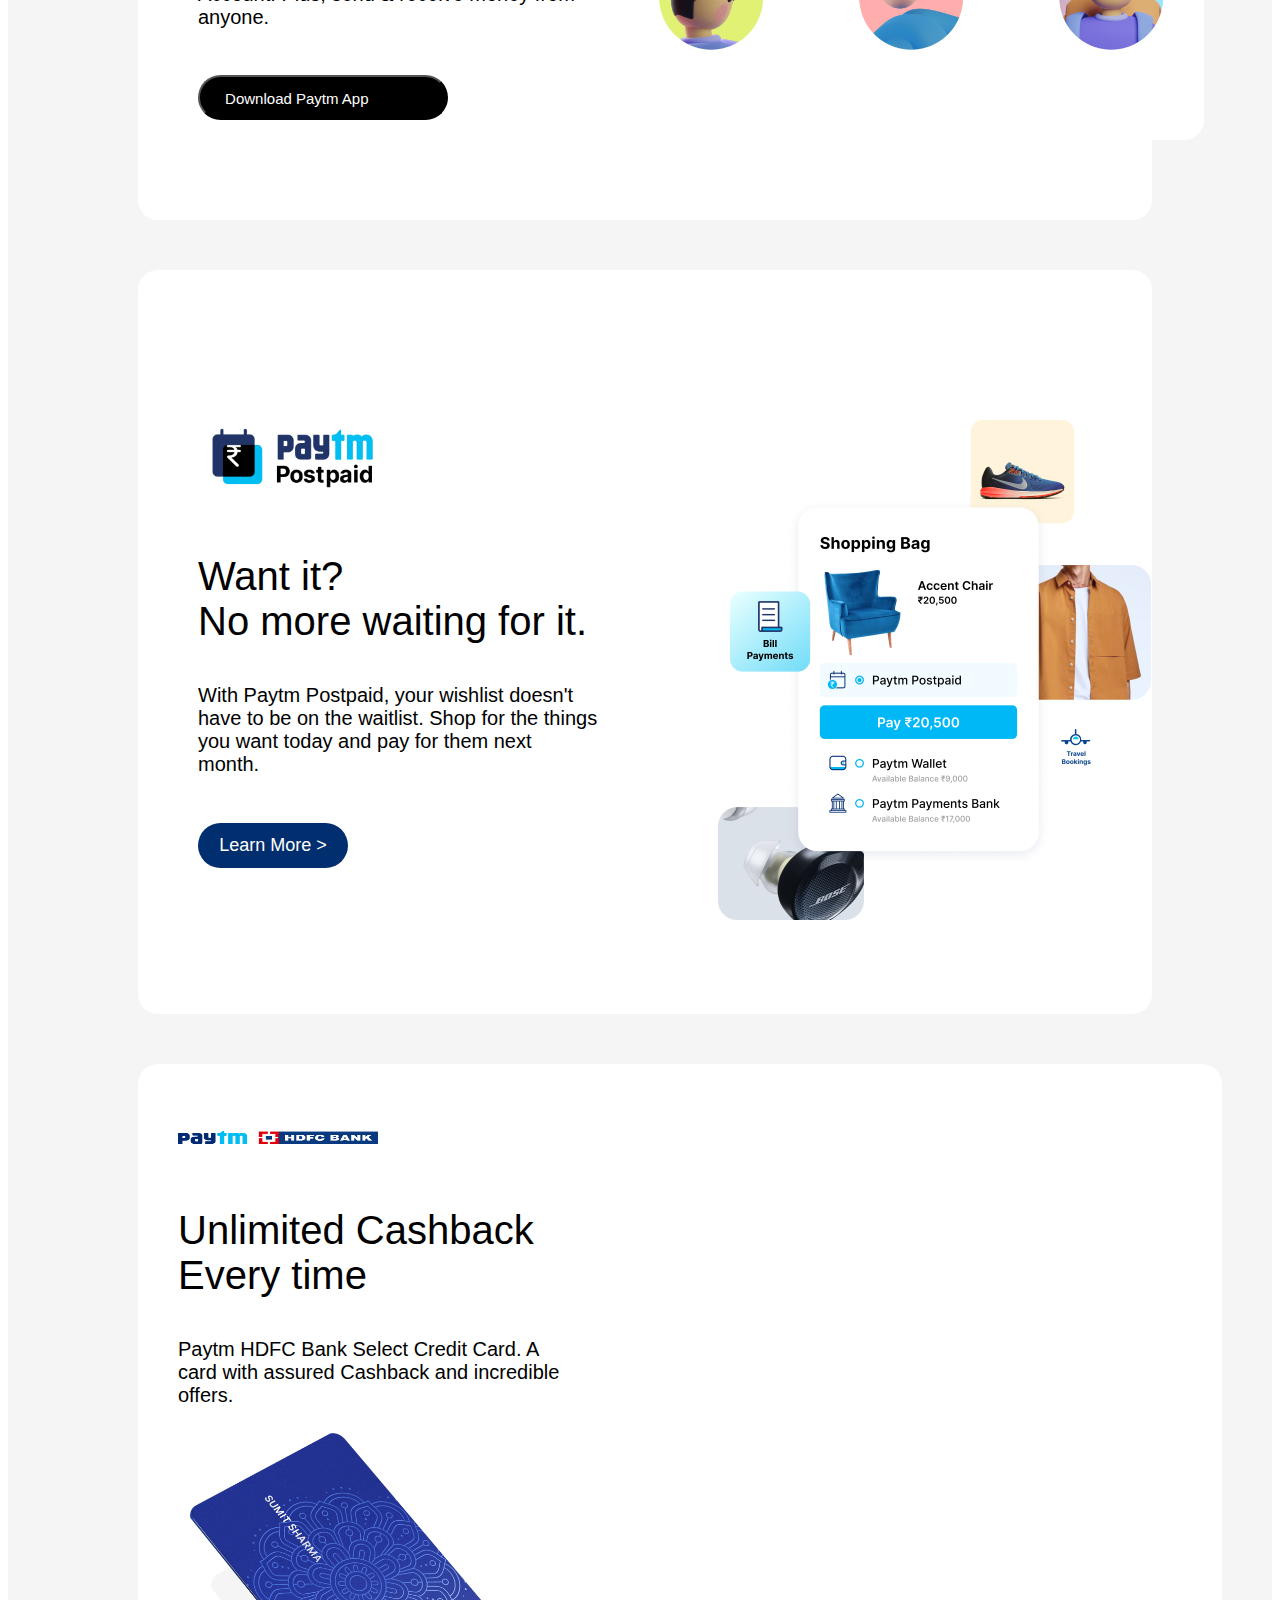
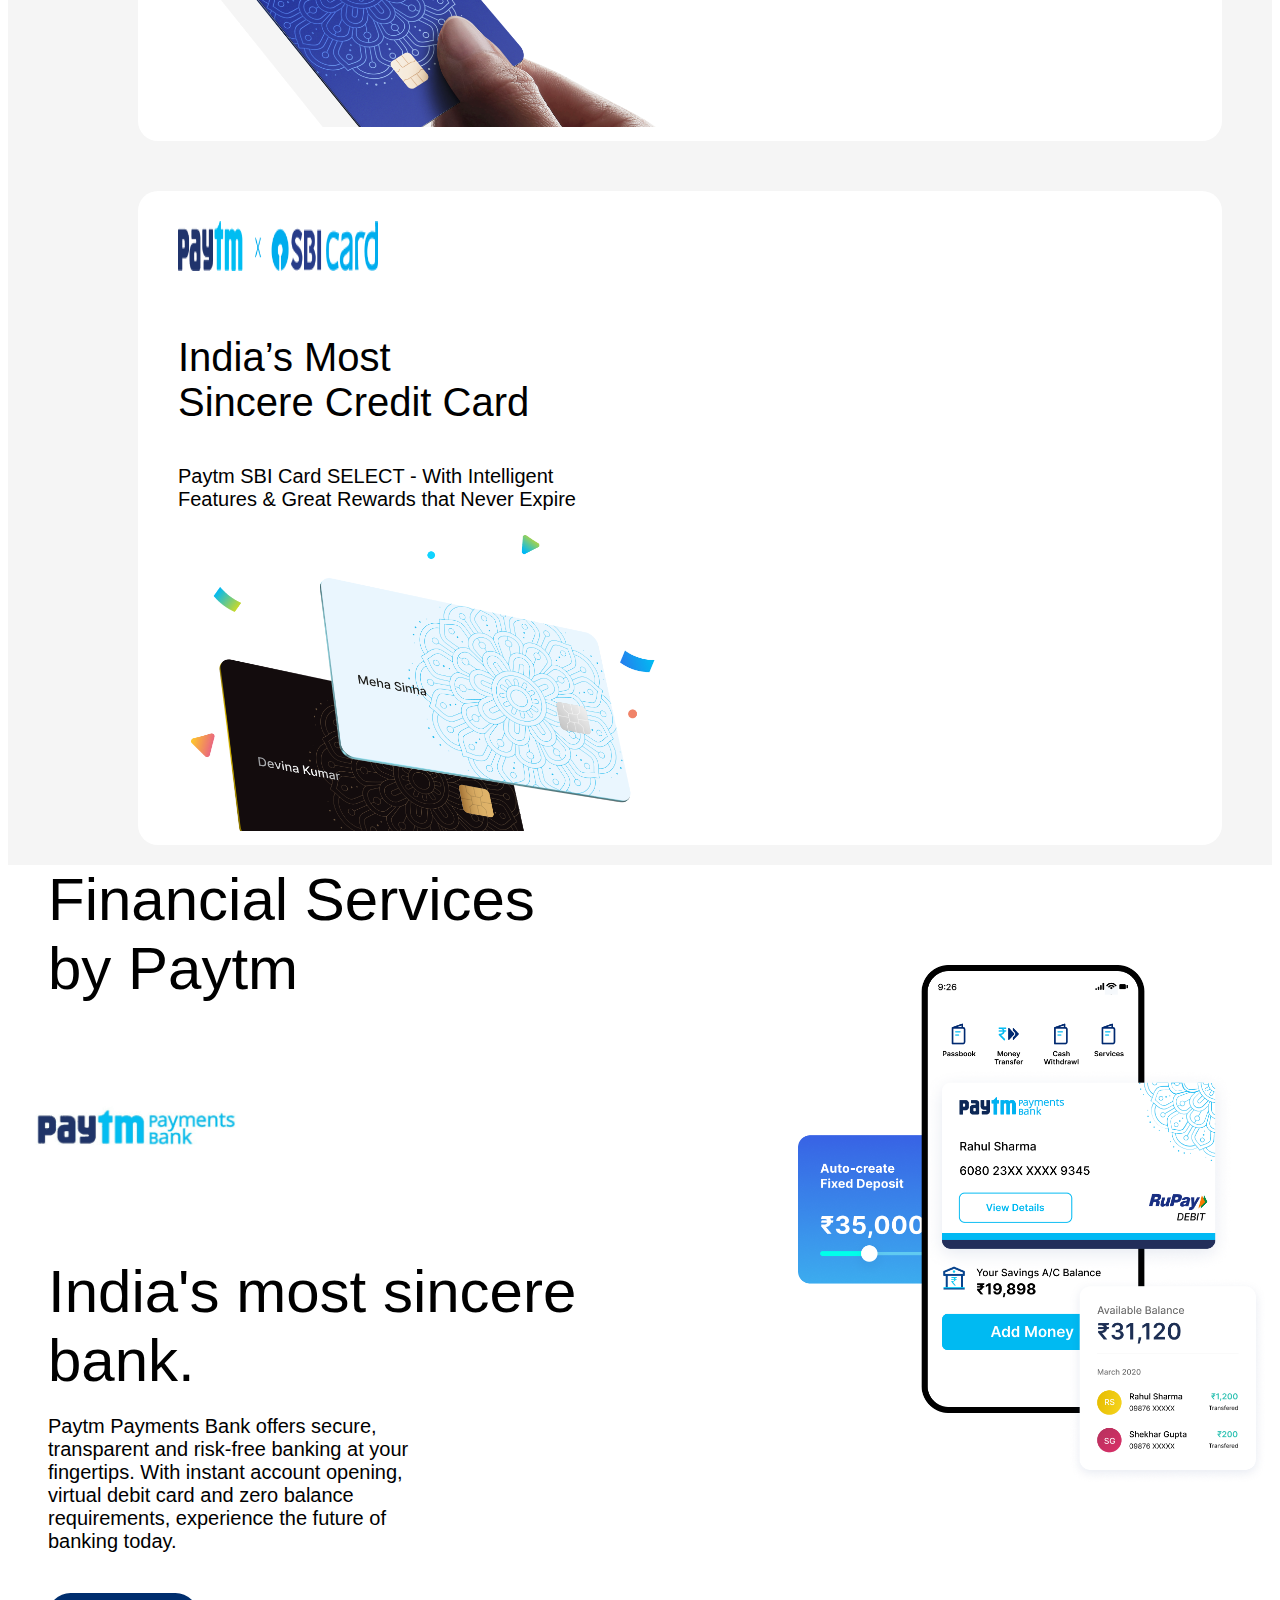
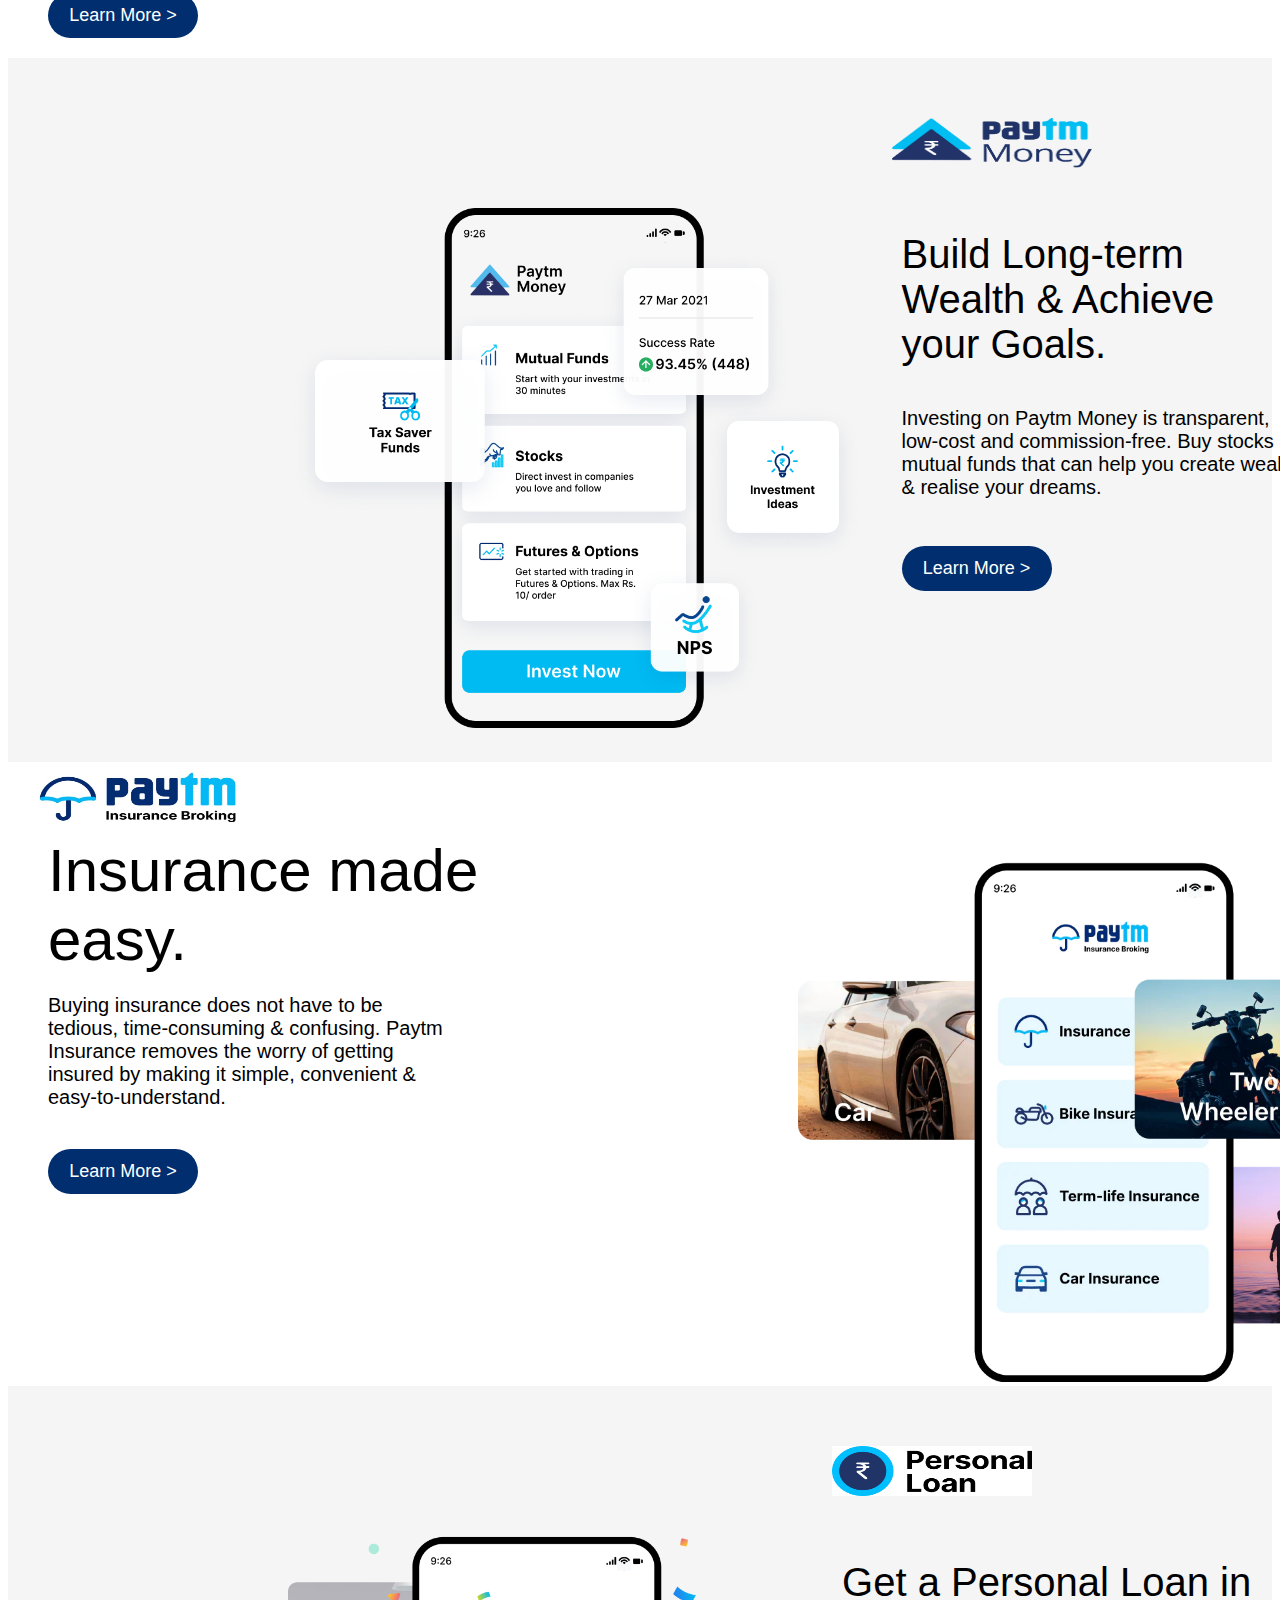
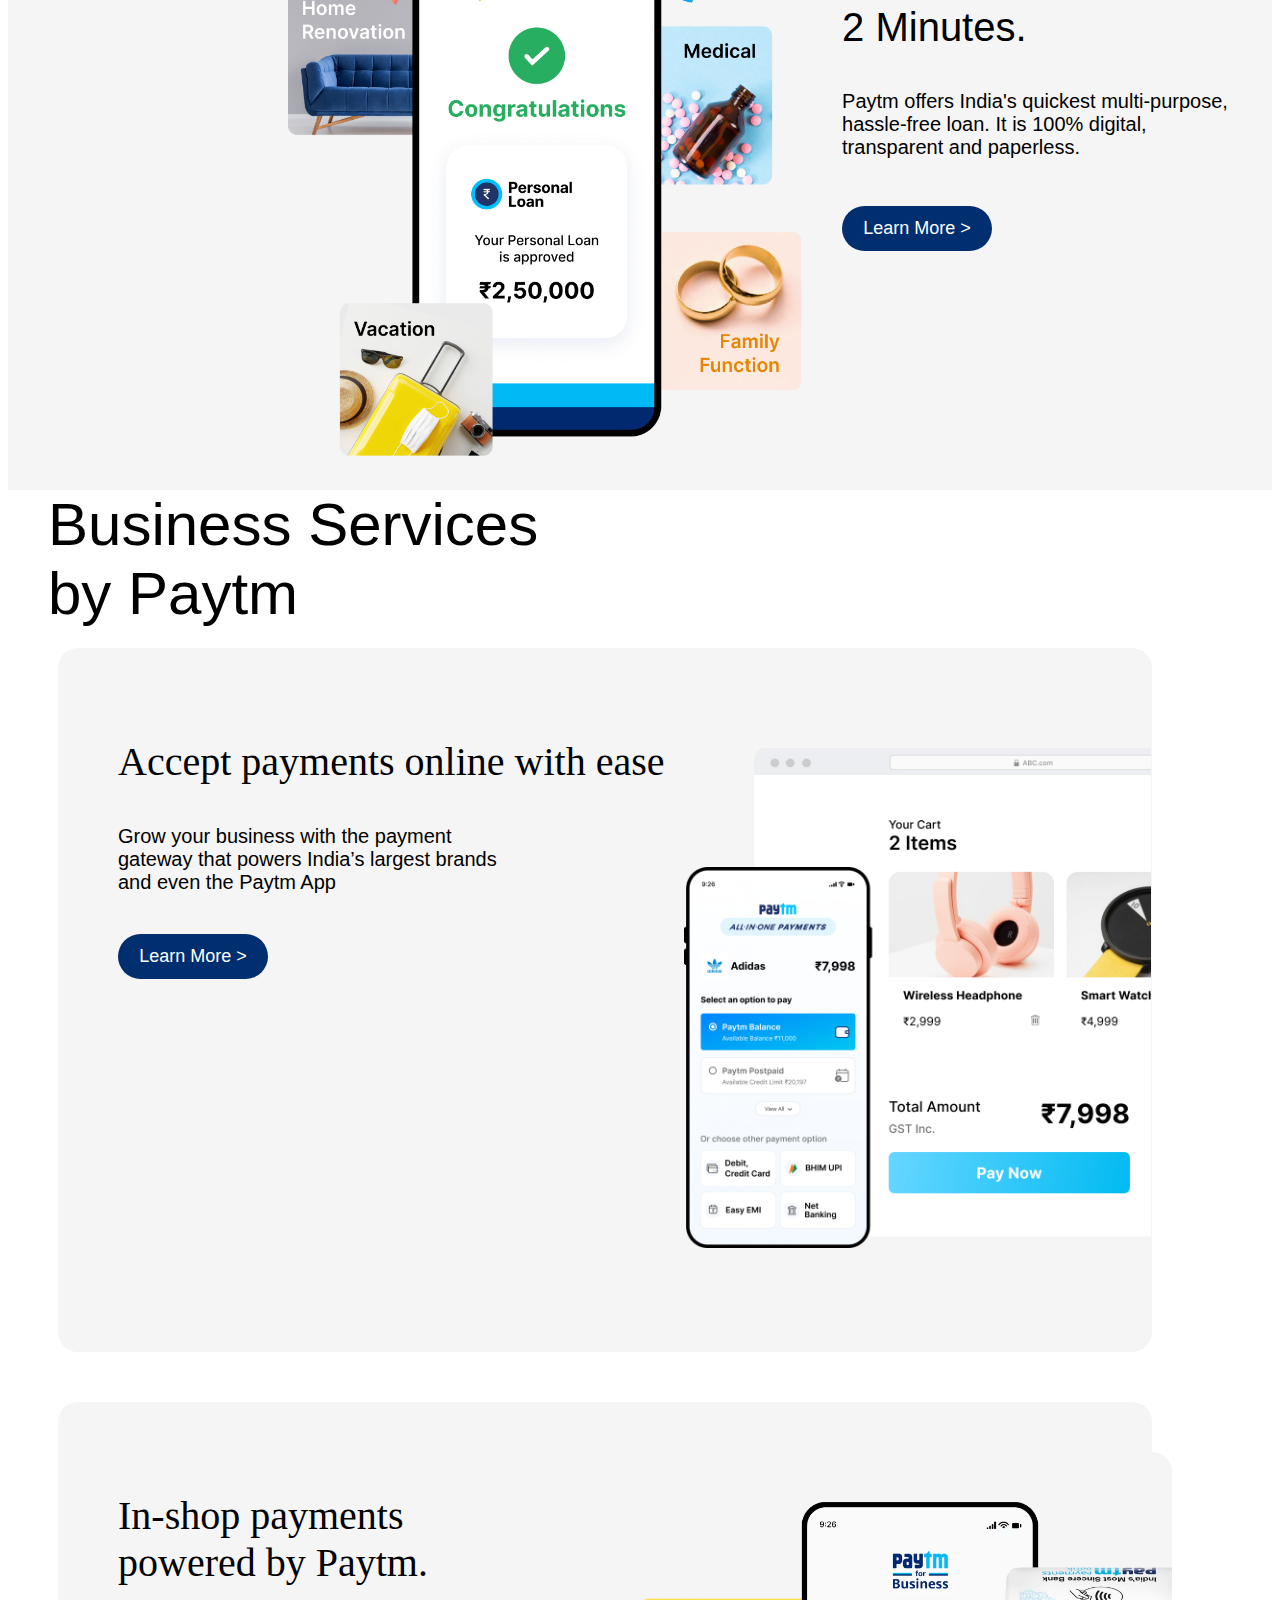
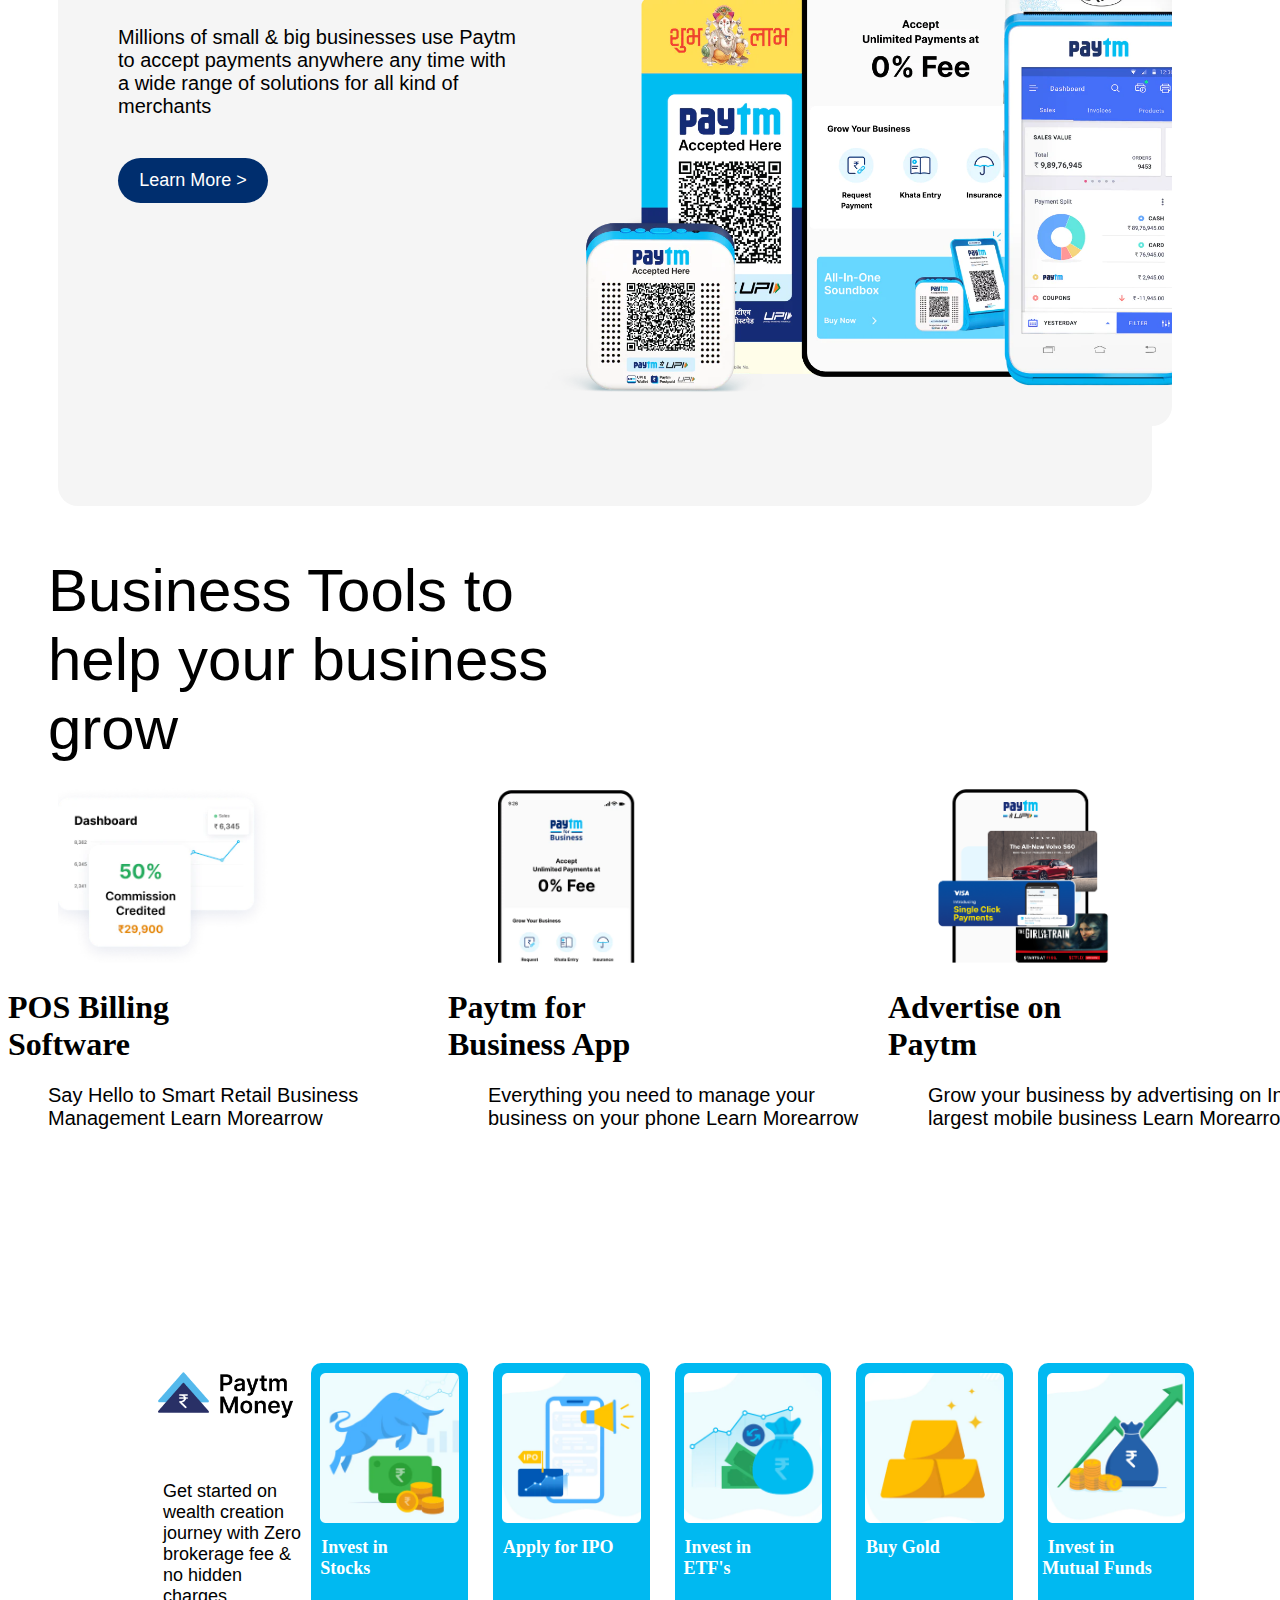
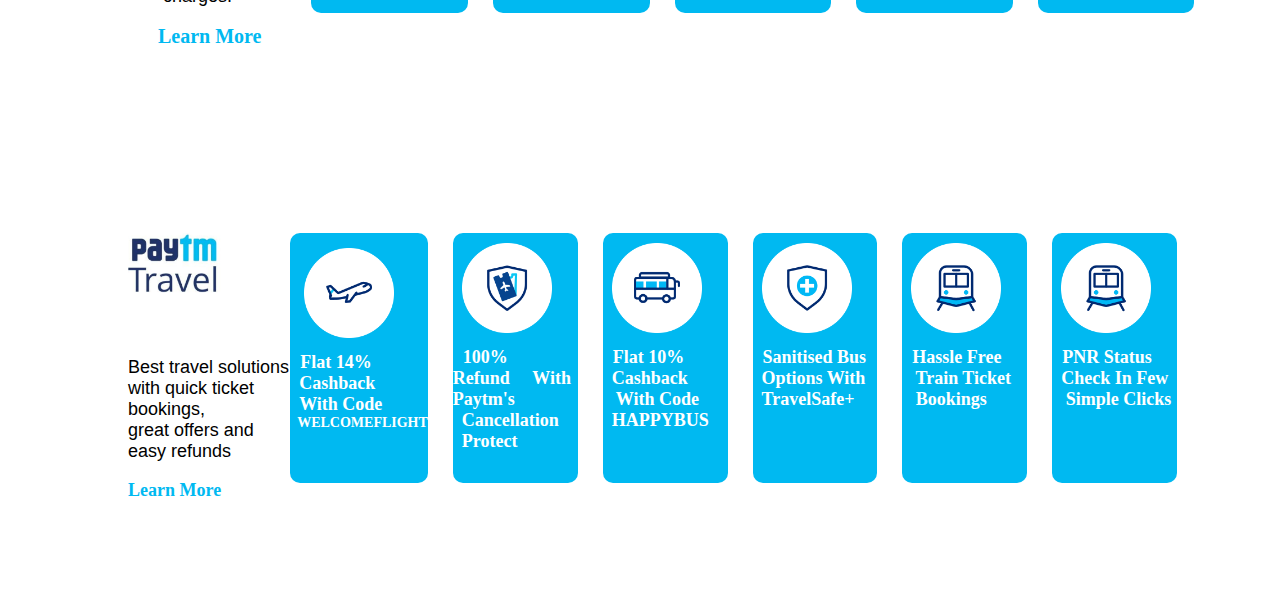
==== commit e3cbe049: "updated file" ====
--- a/index.html
+++ b/index.html
@@ -200,6 +200,41 @@
         margin-left: 40px;
         margin-top: 100px;
        }
+
+
+       .bottom-card1{
+        display: flex;
+        flex-direction: row;
+        justify-content: space-between;
+        height: 350px;
+        background-color: white;
+        margin-left: 100px;
+        margin-top: 50px;
+        padding: 50px;
+        margin-right: 50px;
+        }
+
+        .btcard-box{
+           
+            height: 250px;
+            width: 180px;
+            background-color: #00B9F1;
+            border-radius: 10px;
+            margin-right: 25px;
+           
+        }
+        .bottom-card2{
+            display: flex;
+           flex-direction: row;
+           justify-content: space-between;
+           height: 350px;
+           background-color: white;
+           margin-left: 100px;
+          margin-right: 50px;
+           margin-top: 50px;
+           padding: 20px;
+        }
+        
 
        
     </style>
@@ -652,8 +687,81 @@
             </div>
         </div>
 
-
-         
+     </div>
+
+
+    <div class="bottom-card1">
+        <div>
+            <img src="./images/paytm-money.png" height="60px; margin-left="25px" /><br><br><br>
+            <p style="font-size: 18px; font-family: Arial;  margin-left:5px" >Get started on wealth creation journey with Zero brokerage fee & no hidden charges.</p>
+            <b style="font-size:20px; color: #00B9F1;">Learn More</b>
+        </div>
+        <div class="btcard-box">
+            <img src="./images/bottom-card-1.png" height="150px" style="padding:10px 9px;"/>
+            <b style="font-size: 18px;  padding: 10px 10px; color: white; ;" >Invest in<br>&nbsp;&nbsp;Stocks</b>
+            
+        </div>
+        <div class="btcard-box">
+            <img src="./images/bottom-card-2.png" height="150px" style="padding: 10px 9px;"/>
+            <b style="font-size: 18px; padding: 10px 10px;color: white;" >Apply for IPO</b>
+            
+        </div>
+        <div class="btcard-box">
+            <img src="./images/bottom-card-3.png" height="150px" style="padding:10px 9px;"/>
+            <b style="font-size: 18px; padding:10px 10px;color: white;" >Invest in<br>&nbsp;&nbsp;ETF's</b>
+                                         
+         </div>
+
+        <div class="btcard-box">
+            <img src="./images/bottom-card-4.png" height="150px" style="padding:10px 9px;"/>
+            <b style="font-size: 18px; padding:10px 10px;color: white;" >Buy Gold</b> 
+        </div>
+        <div class="btcard-box">
+            <img src="./images/bottom-card-5.png" height="150px" style="padding:10px 9px;"/>
+            <b style="font-size: 18px; padding:10px 10px;color: white;" >Invest in<br>&nbsp;Mutual Funds</b>
+        </div>
+    </div>
+
+
+    <div class="bottom-card2">
+        <div>
+            <img src="./images/paytm-travel.png" height="60px";  margin-left="5px"/>
+            <p style="font-size: 18px; font-family: Arial "><br><br>
+                Best travel solutions <br> with quick ticket bookings, <br>great offers and easy refunds</p>
+            <b style="font-size:18px; color: #00B9F1;">Learn More</b>
+        </div>
+        <div class="btcard-box">
+            <img src="./images/traval-icon-1.png" height="90px" style="padding:10px 9px; margin-left: 5px; margin-top:5px"><br>
+            <b style="font-size: 18px; margin-left: 10px;color: white;">Flat 14% <br>&nbsp;&nbsp;Cashback <br> &nbsp;&nbsp;With Code <P style="font-size: 14px; margin-top: 0px;">&nbsp;&nbsp;WELCOMEFLIGHT</P> </b>
+            
+        </div>
+        <div class="btcard-box">
+            <img src="./images/traval-icon-2.png" height="90px" style="padding: 10px 9px;"/>
+            <b style="font-size: 18px; margin-left: 10px;color: white;" >100% Refund&nbsp;&nbsp;
+                &nbsp;&nbsp;With Paytm's &nbsp;&nbsp;Cancellation &nbsp;&nbsp;Protect</b>
+            
+        </div>
+        <div class="btcard-box">
+            <img src="./images/traval-icon-3.png" height="90px" style="padding:10px 9px;"/>
+            <b style="font-size: 18px; margin-left: 10px;color: white;" >Flat 10% <br>&nbsp;&nbsp;Cashback<br>&nbsp;&nbsp; With Code &nbsp;&nbsp;HAPPYBUS</b>
+                                         
+         </div>
+
+        <div class="btcard-box">
+            <img src="./images/traval-icon-4.png" height="90px" style="padding:10px 9px;"/>
+            <b style="font-size: 18px; margin-left: 10px;color: white;" >Sanitised Bus <br>&nbsp;&nbsp;Options With <br>&nbsp;&nbsp;TravelSafe+</b> 
+        </div>
+        <div class="btcard-box">
+            <img src="./images/traval-icon-5.png" height="90px" style="padding:10px 9px;"/><br>
+            <b style="font-size: 18px; margin-left: 10px;color: white;" >Hassle Free<br>&nbsp;&nbsp; Train Ticket<br>&nbsp;&nbsp; Bookings</b>
+        </div>
+        <div class="btcard-box">
+            <img src="./images/traval-icon-5.png" height="90px" style="padding:10px 9px;"/><br>
+            <b style="font-size: 18px; margin-left: 10px;color: white;" >PNR Status <br>&nbsp;&nbsp;Check In Few<br>&nbsp;&nbsp; Simple Clicks</b>
+        </div>
+    </div>
+
+    
         
     </div>    
 </body>
--- a/common.css
+++ b/common.css
@@ -0,0 +1,236 @@
+.page-container{
+    background-color: whitesmoke;
+    height: 100%;
+    width: 100%;
+    
+}
+
+.pagebox-container{
+    display: flex;
+    background-color: white;
+    border-radius: 20px;
+    padding-top: 50px;
+    padding-bottom: 80px;
+    margin-left: 50px;
+    margin-right: 120px;
+    margin-top: 20px;
+    margin-bottom: 50px;
+}
+
+.pay-inst-box{
+    background-color: white;
+    border-radius: 20px;
+    margin-left: 20px;
+    margin-right: 0px;
+   
+}
+
+.pay-inst-img{
+    height: 500px;
+    margin-bottom: 20px;
+    margin-top: 50px;
+
+}
+
+.pay-box{
+    background-color: white;
+    border-radius: 20px;
+    display: flex;
+    margin-left: 50px;
+    margin-right: 50px;
+    margin-top: 50px;
+}
+
+h6{
+    margin-left: 30px;
+}
+
+.cont-heading{
+    font-size: 40px;
+    margin-left: 40px;
+}
+
+.logo-cont-img{
+    height: 80px;
+    width: 80px;
+    margin-top: 50px;
+    border: 1px solid whitesmoke;
+    border-bottom: 2px solid skyblue;
+    box-shadow: 0px 1px 5px  rgb(219, 242, 250);
+    margin-left: 40px;
+    border-radius: 20px;
+    margin-bottom: 40px;
+   
+}
+
+.common-btn{
+    background-color:  #002E6E;
+    font-size: 18px;
+    border-radius: 30px;
+    height: 45px;
+    width: 150px;
+    color: white;
+    margin: 20px;
+    margin-left: 40px;
+    font: bold;
+    padding: 10px;
+    border: none;
+}
+
+.common-btn:hover{
+    background-color: #00B9F1;
+}
+
+.boxpage-container{
+    display: flex;
+    flex-direction: row;
+    background-color: white;
+    border-radius: 20px;
+    padding-top: 50px;
+    padding-bottom: 80px;
+    margin-left: 50px;
+    margin-right: 120px;
+    margin-top: 20px;
+}
+
+.card-heading {
+    font-size: 40px;
+    color: white;
+    padding-left: 100px;
+    padding-top: 50px;
+    font-weight: bold;
+    font-family: Arial, Helvetica, sans-serif;
+    margin-bottom: 30px;
+}
+
+.pay {
+    background-color: #002E6E;
+    width: 100%;
+    height: 390px;
+    margin-top: 80px;
+    background-color: #00B9F1;
+    color: white;
+}
+
+.buy{
+    background-color: #002E6E;
+    width: 100%;
+    height: 390px;
+}
+
+.bg-color {
+    background-color: #002E6E;
+}
+
+
+
+.card-container {
+    display: flex;
+    flex-direction: row;
+    justify-content: space-evenly;
+}
+
+
+.card {
+    background-color: #00B9F1;
+    height: 160px;
+    width: 120px;
+    padding: 20px;
+}
+
+.card:hover{
+    background-color:rgba(97, 204, 247, 0.603) ;
+    border-radius: 20px;
+}
+
+
+
+.hvr {
+    margin: 10px;
+    font-size: 20px;
+    font-weight: bold;
+    color:  white;
+    cursor: pointer;
+}
+
+.img6{
+    height: 80px;
+}
+
+.bg-clr{
+    background-color: #002E6E;
+}
+
+.paybank-img{
+    height: 250px;
+    margin: 0px;
+}
+
+.business-container{
+    background-color: white;
+    height: 100%;
+    width: 100%;
+
+}
+
+.busipage-container{
+    display: flex;
+    background-color: whitesmoke;
+    border-radius: 20px;
+    padding-top: 50px;
+    padding-bottom: 80px;
+    margin-left: 50px;
+    margin-right: 120px;
+    margin-top: 20px;
+    margin-bottom: 50px;
+}
+
+.busi-pagebox-container{
+    
+    background-color: whitesmoke;
+    border-radius: 20px;
+    margin-left: 20px;
+    margin-right: 0px;
+    
+}
+
+.box-card{
+    display: flex;
+    height: 500px;
+    width: 100px;
+    
+}
+
+
+.box-card-img{
+    height: 200px;
+    margin-left: 50px;
+    
+}
+
+.card-img{
+    height: 300px;
+    margin-left: 50px;
+    margin-bottom: 0px;
+}
+
+.w-full{
+    display: flex;
+    background-color: #F0FBFF;
+   
+    
+}
+
+bg-[#F0FBFF] py-10 md:py-12 lg:py-16
+
+.w-[90%]{
+    display: flex;
+    flex-direction:
+    
+}
+
+md:w-[85%] lg:w-[83%] flex flex-col justify-evenly mx-auto gap-4 md:gap-6 lg:gap-10
+
+.box-heading{
+    padding-left:50px 
+}